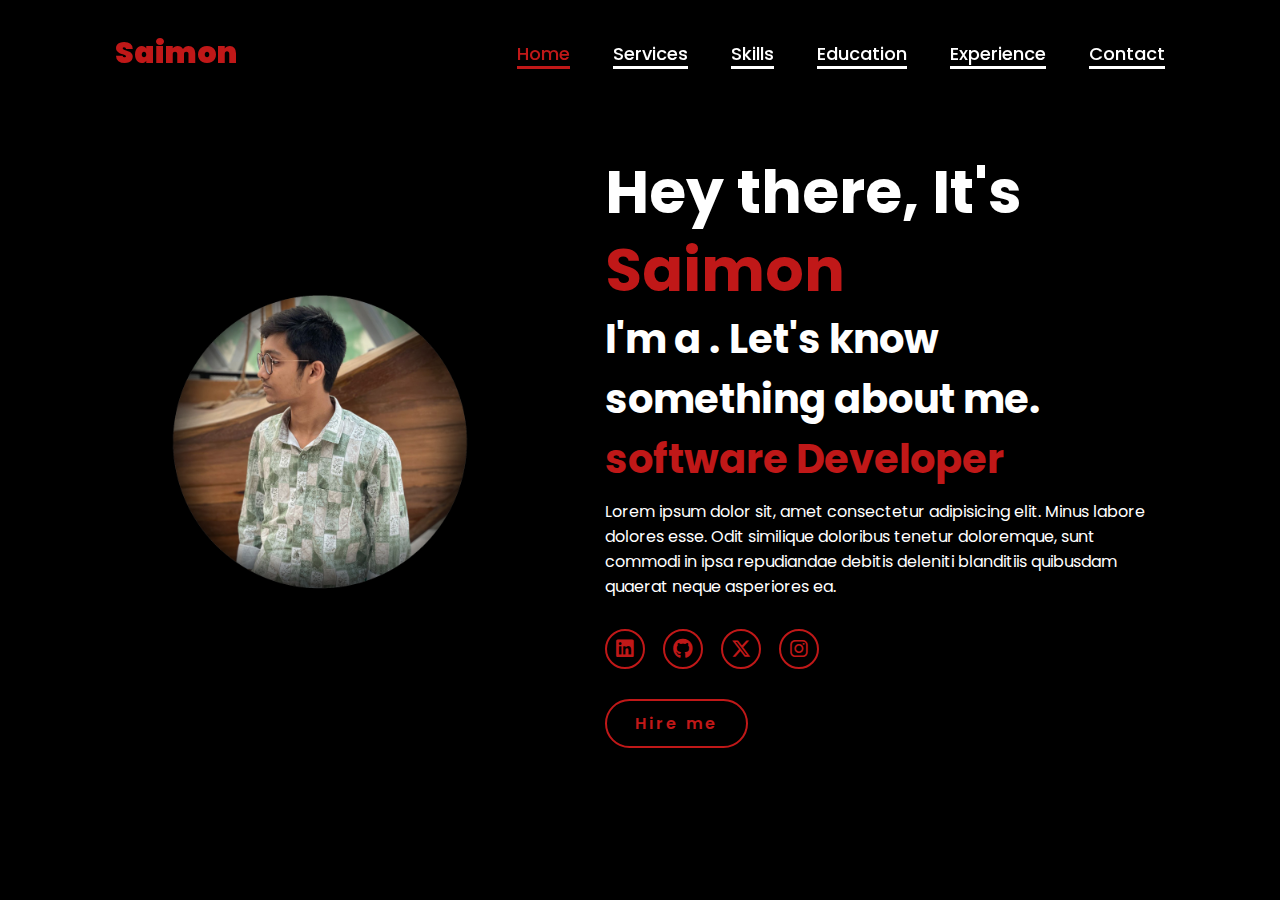
==== portfolio.html @ 71f5199e "Add files via upload" ====
<!DOCTYPE html>
<html lang="en">
<head>
    <meta charset="UTF-8">
    <meta name="viewport" content="width=device-width, initial-scale=1.0">
    <link rel="stylesheet" href="https://cdnjs.cloudflare.com/ajax/libs/font-awesome/6.5.2/css/all.min.css">
    <link rel="stylesheet" href="style.css">
    <title>Portfolio Website</title>
</head>
<body>
    <header>
        <a href="#" class="logo">Saimon</a>

        <nav>
            <a href="#" class="active"> Home</a>
            <a href="#" >Services</a>
            <a href="#" >Skills</a>
            <a href="#" >Education</a>
            <a href="#" >Experience</a>
            <a href="#" >Contact</a>
        </nav>
    </header>
    <section class="home">
        <div class="home-img">
            <img src="saimon.png" alt="">
        </div>
        <div class="home-content">
            <h1>Hey there, It's <span>Saimon</span></h1>
            <h3 class="typing-text">I'm a . Let's know something about me. <span></span></h3>
            <p>Lorem ipsum dolor sit, amet consectetur adipisicing elit. Minus labore dolores esse. Odit similique doloribus tenetur doloremque, sunt commodi in ipsa repudiandae debitis deleniti blanditiis quibusdam quaerat neque asperiores ea.</p>
            <div class="social-icons">
                <a href="#"><i class="fa-brands fa-linkedin"></i></a>
                <a href="#"><i class="fa-brands fa-github"></i></a>
                <a href="#"><i class="fa-brands fa-x-twitter"></i></a>
                <a href="#"><i class="fa-brands fa-instagram"></i></a>
            </div>
            <a href="#" class="btn">Hire me</a>
        </div>
    </section>
</body>
</html>
---- style.css ----
@import url('https://fonts.googleapis.com/css2?family=Poppins:wght@100;200;300;400;500;600&display=swap');

*{
    margin: 0;
    padding: 0;
    box-sizing: border-box;
    text-decoration: none;
    border: none;
    outline: none;
    font-family: 'Poppins', sans-serif;
}

html{
    font-size: 62.5%;
}

body{
    width: 100%;
    height: 100vh;
    overflow-x: hidden;
    background-color: black;
    color: white;
}

header{
    margin-top: 20px;
    position: fixed;
    top: 0;
    left: 0;
    width: 100%;
    padding: 1rem 9%;
    background-color: transparent;
    filter: drop-shadow(10px);
    display: flex;
    justify-content: space-between;
    align-items: center;
    z-index: 100;
}

.logo{
    font-size: 3rem;
    color: #c01818;
    font-weight: 1000;
    cursor: pointer;
    transition: 0.4s ease;
}

.logo:hover{
    transform: scale(1.1);
}

nav a{
    font-size: 1.8rem;
    color: rgb(255, 255, 255);
    margin-left: 4rem;
    font-weight: 500;
    transition: 0.3s ease;
    border-bottom: 3px solid ;
}

nav a:hover,
nav a.active{
    color: #c01818;
    border-bottom: 3px solid #c01818;
}

@media(max-width:995px){
    nav{
        position: absolute;
        display: none;
        top: 0;
        right: 0;
        width: 40%;
        border-left: 3px solid #c01818;
        border-bottom: 3px solid #c01818;
        border-bottom-left-radius: 2rem;
        padding: 1rem solid;
        background-color: #161616;
        border-top: 0.1rem solid rgba(0,0,0,0.1);
    }

    nav.active{
        display: block;
    }

    nav a{
        display: block;
        font-size: 2rem;
        margin: 3rem 0;
    }

    nav a:hover,
    nav a.active{
        padding: 1rem;
        border-radius: 0.5rem;
        border-bottom: 0.5rem solid #c01818;
    }
}

section{
    min-height: 100vh;
    padding: 5rem 9% 5rem;
}

.home{
    display: flex;
    justify-content: center;
    align-items: center;
    gap: 8rem;
    background-color: black;
}

.home .home-content h1{
    font-size: 6rem;
    font-weight: 700;
    line-height: 1.3;
}

span{
    color: #c01818;
}

.home-content h3{
    font-size: 4rem;
    margin-bottom: 1rem;
    font-weight: 700;
}

.home-content p{
    font-size: 1.6rem;
}

.home-img{
    border-radius: 50%;
}

.home-img img{
    position: relative;
    height: 32vw;
    width: 32vw;
    border-radius: 50%;
    box-shadow: 0 0 25px solid #c01818;
    cursor: pointer;
    transition: 0.2s linear;
}

.home-img img:hover{
    font-size: 1.8rem;
    font-weight: 500;
}

.social-icons a{
    display: inline-flex;
    justify-content: center;
    align-items: center;
    width: 4rem;
    height: 4rem;
    background-color: transparent;
    border: 0.2rem solid #c01818;
    font-size: 2rem;
    border-radius: 50%;
    margin: 3rem 1.5rem 3rem 0;
    transition: 0.3s ease;
    color: #c01818;
}

.social-icons a:hover{
    color: black;
    transform: scale(1.3) translateY(-5px);
    background-color: #c01818;
    box-shadow: 0  0 25px #c01818;
}

.btn{
    display: inline-block;
    padding: 1rem 2.8rem;
    background-color: black;
    border-radius: 4rem;
    font-size: 1.6rem;
    color: #c01818;
    letter-spacing: 0.3rem;
    font-weight: 600;
    border: 2px solid #c01818;
    transition: 0.3s ease;
    cursor: pointer;
}

.btn:hover{
    transform: scale3d(1.03);
    background-color: #c01818;
    color: black;
    box-shadow: 0 0 25px #c01818;
}

.typing-text{
    font-size: 34px;
    font-weight: 600;
    min-width: 280px;
}

.typing-text span{
    position: relative;
}

.typing-text span::before{
    content: "software Developer";
    color: #c01818;
    animation: words 20s infinite;
}

.typing-text span::after{
    content: "";
    background-color: black;
    position: absolute;
    width: calc(100% + 8px);
    height: 100%;
    border-left: 3px solid black;
    right: -8;
    animation: cursor 0.6s infinite;
}

@keyframes cursor{
    to{
        border-left: 3px solid #c01818;
    }
}

@keyframes words{
    0%, 20%{
        content: "Web Developer";
    }
    21%, 40%{
        content: "Developer";
    }
    41%, 60%{
        content: "Web Designer";
    }
    61%, 80%{
        content: "Ui/Ux Designer";
    }
    81%, 100%{
        content: "Student";
    }
}

@media (max-width: 1000px){
    .home{
        gap: 4rem;
    }
}

@media(max-width:995px){
    .home{
        flex-direction: column;
        margin: 5rem 4rem;
    }

    .home .home-content h3{
        font-size: 2.5rem;
    }

    .home-content h1{
        font-size: 5rem;
    }

    .home-img img{
        width: 70vw;
        margin-top: 4rem;
    }
}
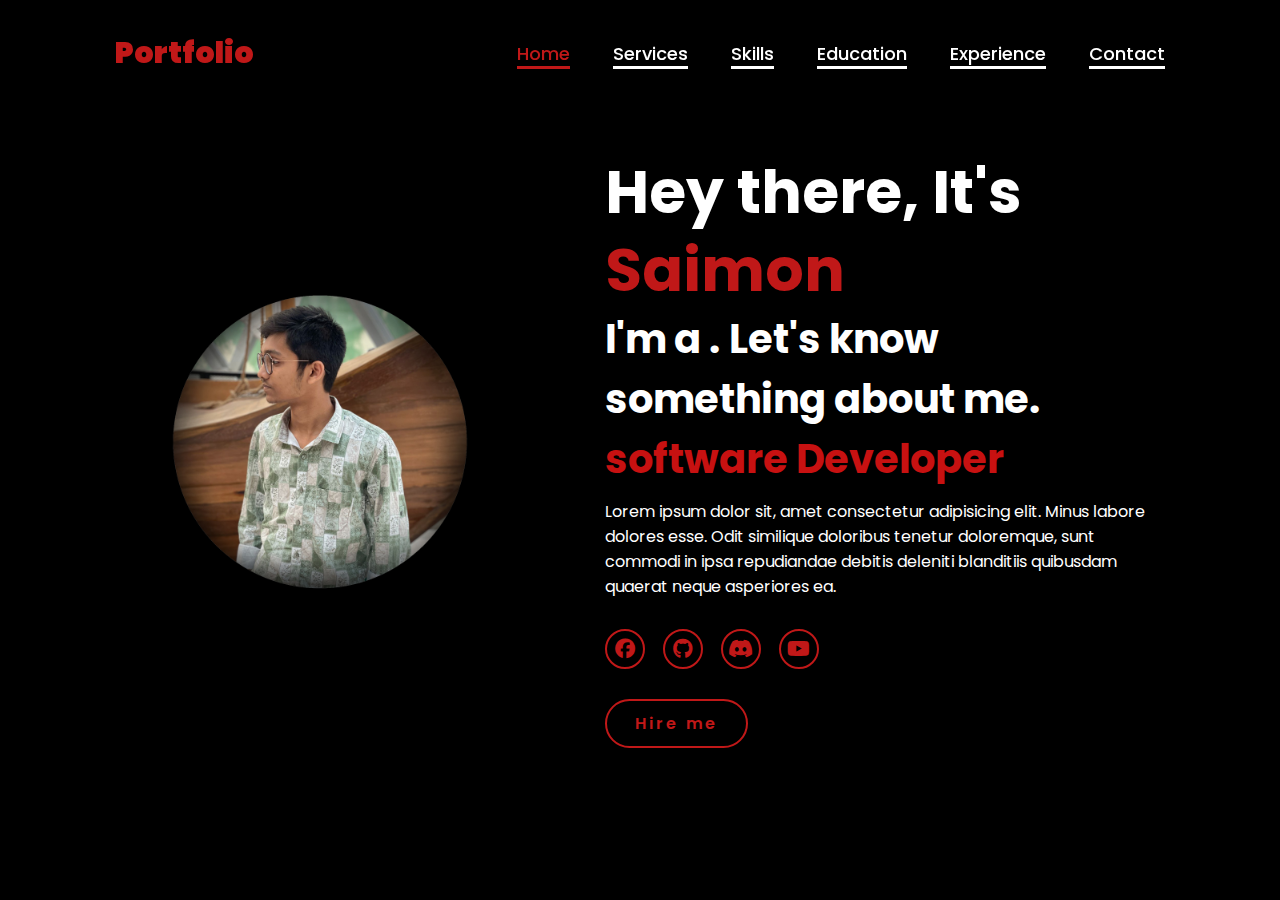
==== commit 84c03939: "New" ====
--- a/portfolio.html
+++ b/portfolio.html
@@ -1,41 +1,41 @@
-<!DOCTYPE html>
-<html lang="en">
-<head>
-    <meta charset="UTF-8">
-    <meta name="viewport" content="width=device-width, initial-scale=1.0">
-    <link rel="stylesheet" href="https://cdnjs.cloudflare.com/ajax/libs/font-awesome/6.5.2/css/all.min.css">
-    <link rel="stylesheet" href="style.css">
-    <title>Portfolio Website</title>
-</head>
-<body>
-    <header>
-        <a href="#" class="logo">Saimon</a>
-
-        <nav>
-            <a href="#" class="active"> Home</a>
-            <a href="#" >Services</a>
-            <a href="#" >Skills</a>
-            <a href="#" >Education</a>
-            <a href="#" >Experience</a>
-            <a href="#" >Contact</a>
-        </nav>
-    </header>
-    <section class="home">
-        <div class="home-img">
-            <img src="saimon.png" alt="">
-        </div>
-        <div class="home-content">
-            <h1>Hey there, It's <span>Saimon</span></h1>
-            <h3 class="typing-text">I'm a . Let's know something about me. <span></span></h3>
-            <p>Lorem ipsum dolor sit, amet consectetur adipisicing elit. Minus labore dolores esse. Odit similique doloribus tenetur doloremque, sunt commodi in ipsa repudiandae debitis deleniti blanditiis quibusdam quaerat neque asperiores ea.</p>
-            <div class="social-icons">
-                <a href="#"><i class="fa-brands fa-linkedin"></i></a>
-                <a href="#"><i class="fa-brands fa-github"></i></a>
-                <a href="#"><i class="fa-brands fa-x-twitter"></i></a>
-                <a href="#"><i class="fa-brands fa-instagram"></i></a>
-            </div>
-            <a href="#" class="btn">Hire me</a>
-        </div>
-    </section>
-</body>
+<!DOCTYPE html>
+<html lang="en">
+<head>
+    <meta charset="UTF-8">
+    <meta name="viewport" content="width=device-width, initial-scale=1.0">
+    <link rel="stylesheet" href="https://cdnjs.cloudflare.com/ajax/libs/font-awesome/6.5.2/css/all.min.css">
+    <link rel="stylesheet" href="style.css">
+    <title>Portfolio Website</title>
+</head>
+<body>
+    <header>
+        <a href="#" class="logo">Portfolio</a>
+
+        <nav>
+            <a href="#" class="active"> Home</a>
+            <a href="#" >Services</a>
+            <a href="#" >Skills</a>
+            <a href="#" >Education</a>
+            <a href="#" >Experience</a>
+            <a href="#" >Contact</a>
+        </nav>
+    </header>
+    <section class="home">
+        <div class="home-img">
+            <img src="saimon.png" alt="">
+        </div>
+        <div class="home-content">
+            <h1>Hey there, It's <span>Saimon</span></h1>
+            <h3 class="typing-text">I'm a . Let's know something about me. <span></span></h3>
+            <p>Lorem ipsum dolor sit, amet consectetur adipisicing elit. Minus labore dolores esse. Odit similique doloribus tenetur doloremque, sunt commodi in ipsa repudiandae debitis deleniti blanditiis quibusdam quaerat neque asperiores ea.</p>
+            <div class="social-icons">
+                <a href="https://www.facebook.com/saimon.hossain.9615566/"><i class="fa-brands fa-facebook"></i></a>
+                <a href="https://github.com/saimon-39"><i class="fa-brands fa-github"></i></a>
+                <a href="https://discord.gg/WP5tjczYh3"><i class="fa-brands fa-discord"></i></a>
+                <a href="https://www.youtube.com/@essentialgamer9039"><i class="fa-brands fa-youtube"></i></a>
+            </div>
+            <a href="#" class="btn">Hire me</a>
+        </div>
+    </section>
+</body>
 </html>--- a/style.css
+++ b/style.css
@@ -1,270 +1,271 @@
-@import url('https://fonts.googleapis.com/css2?family=Poppins:wght@100;200;300;400;500;600&display=swap');
-
-*{
-    margin: 0;
-    padding: 0;
-    box-sizing: border-box;
-    text-decoration: none;
-    border: none;
-    outline: none;
-    font-family: 'Poppins', sans-serif;
-}
-
-html{
-    font-size: 62.5%;
-}
-
-body{
-    width: 100%;
-    height: 100vh;
-    overflow-x: hidden;
-    background-color: black;
-    color: white;
-}
-
-header{
-    margin-top: 20px;
-    position: fixed;
-    top: 0;
-    left: 0;
-    width: 100%;
-    padding: 1rem 9%;
-    background-color: transparent;
-    filter: drop-shadow(10px);
-    display: flex;
-    justify-content: space-between;
-    align-items: center;
-    z-index: 100;
-}
-
-.logo{
-    font-size: 3rem;
-    color: #c01818;
-    font-weight: 1000;
-    cursor: pointer;
-    transition: 0.4s ease;
-}
-
-.logo:hover{
-    transform: scale(1.1);
-}
-
-nav a{
-    font-size: 1.8rem;
-    color: rgb(255, 255, 255);
-    margin-left: 4rem;
-    font-weight: 500;
-    transition: 0.3s ease;
-    border-bottom: 3px solid ;
-}
-
-nav a:hover,
-nav a.active{
-    color: #c01818;
-    border-bottom: 3px solid #c01818;
-}
-
-@media(max-width:995px){
-    nav{
-        position: absolute;
-        display: none;
-        top: 0;
-        right: 0;
-        width: 40%;
-        border-left: 3px solid #c01818;
-        border-bottom: 3px solid #c01818;
-        border-bottom-left-radius: 2rem;
-        padding: 1rem solid;
-        background-color: #161616;
-        border-top: 0.1rem solid rgba(0,0,0,0.1);
-    }
-
-    nav.active{
-        display: block;
-    }
-
-    nav a{
-        display: block;
-        font-size: 2rem;
-        margin: 3rem 0;
-    }
-
-    nav a:hover,
-    nav a.active{
-        padding: 1rem;
-        border-radius: 0.5rem;
-        border-bottom: 0.5rem solid #c01818;
-    }
-}
-
-section{
-    min-height: 100vh;
-    padding: 5rem 9% 5rem;
-}
-
-.home{
-    display: flex;
-    justify-content: center;
-    align-items: center;
-    gap: 8rem;
-    background-color: black;
-}
-
-.home .home-content h1{
-    font-size: 6rem;
-    font-weight: 700;
-    line-height: 1.3;
-}
-
-span{
-    color: #c01818;
-}
-
-.home-content h3{
-    font-size: 4rem;
-    margin-bottom: 1rem;
-    font-weight: 700;
-}
-
-.home-content p{
-    font-size: 1.6rem;
-}
-
-.home-img{
-    border-radius: 50%;
-}
-
-.home-img img{
-    position: relative;
-    height: 32vw;
-    width: 32vw;
-    border-radius: 50%;
-    box-shadow: 0 0 25px solid #c01818;
-    cursor: pointer;
-    transition: 0.2s linear;
-}
-
-.home-img img:hover{
-    font-size: 1.8rem;
-    font-weight: 500;
-}
-
-.social-icons a{
-    display: inline-flex;
-    justify-content: center;
-    align-items: center;
-    width: 4rem;
-    height: 4rem;
-    background-color: transparent;
-    border: 0.2rem solid #c01818;
-    font-size: 2rem;
-    border-radius: 50%;
-    margin: 3rem 1.5rem 3rem 0;
-    transition: 0.3s ease;
-    color: #c01818;
-}
-
-.social-icons a:hover{
-    color: black;
-    transform: scale(1.3) translateY(-5px);
-    background-color: #c01818;
-    box-shadow: 0  0 25px #c01818;
-}
-
-.btn{
-    display: inline-block;
-    padding: 1rem 2.8rem;
-    background-color: black;
-    border-radius: 4rem;
-    font-size: 1.6rem;
-    color: #c01818;
-    letter-spacing: 0.3rem;
-    font-weight: 600;
-    border: 2px solid #c01818;
-    transition: 0.3s ease;
-    cursor: pointer;
-}
-
-.btn:hover{
-    transform: scale3d(1.03);
-    background-color: #c01818;
-    color: black;
-    box-shadow: 0 0 25px #c01818;
-}
-
-.typing-text{
-    font-size: 34px;
-    font-weight: 600;
-    min-width: 280px;
-}
-
-.typing-text span{
-    position: relative;
-}
-
-.typing-text span::before{
-    content: "software Developer";
-    color: #c01818;
-    animation: words 20s infinite;
-}
-
-.typing-text span::after{
-    content: "";
-    background-color: black;
-    position: absolute;
-    width: calc(100% + 8px);
-    height: 100%;
-    border-left: 3px solid black;
-    right: -8;
-    animation: cursor 0.6s infinite;
-}
-
-@keyframes cursor{
-    to{
-        border-left: 3px solid #c01818;
-    }
-}
-
-@keyframes words{
-    0%, 20%{
-        content: "Web Developer";
-    }
-    21%, 40%{
-        content: "Developer";
-    }
-    41%, 60%{
-        content: "Web Designer";
-    }
-    61%, 80%{
-        content: "Ui/Ux Designer";
-    }
-    81%, 100%{
-        content: "Student";
-    }
-}
-
-@media (max-width: 1000px){
-    .home{
-        gap: 4rem;
-    }
-}
-
-@media(max-width:995px){
-    .home{
-        flex-direction: column;
-        margin: 5rem 4rem;
-    }
-
-    .home .home-content h3{
-        font-size: 2.5rem;
-    }
-
-    .home-content h1{
-        font-size: 5rem;
-    }
-
-    .home-img img{
-        width: 70vw;
-        margin-top: 4rem;
-    }
-}
+@import url('https://fonts.googleapis.com/css2?family=Poppins:wght@100;200;300;400;500;600&display=swap');
+
+*{
+    margin: 0;
+    padding: 0;
+    box-sizing: border-box;
+    text-decoration: none;
+    border: none;
+    outline: none;
+    font-family: 'Poppins', sans-serif;
+}
+
+html{
+    font-size: 62.5%;
+}
+
+body{
+    width: 100%;
+    height: 100vh;
+    overflow-x: hidden;
+    background-color: black;
+    color: white;
+}
+
+header{
+    margin-top: 20px;
+    position: fixed;
+    top: 0;
+    left: 0;
+    width: 100%;
+    padding: 1rem 9%;
+    background-color: transparent;
+    filter: drop-shadow(10px);
+    display: flex;
+    justify-content: space-between;
+    align-items: center;
+    z-index: 100;
+}
+
+.logo{
+    font-size: 3rem;
+    color: #c01818;
+    font-weight: 1000;
+    cursor: pointer;
+    transition: 0.4s ease;
+}
+
+.logo:hover{
+    transform: scale(1.1);
+}
+
+nav a{
+    font-size: 1.8rem;
+    color: rgb(255, 255, 255);
+    margin-left: 4rem;
+    font-weight: 500;
+    transition: 0.3s ease;
+    border-bottom: 3px solid ;
+}
+
+nav a:hover,
+nav a.active{
+    color: #c01818;
+    border-bottom: 3px solid #c01818;
+}
+
+@media(max-width:995px){
+    nav{
+        position: absolute;
+        display: none;
+        top: 0;
+        right: 0;
+        width: 40%;
+        border-left: 3px solid #c01818;
+        border-bottom: 3px solid #c01818;
+        border-bottom-left-radius: 2rem;
+        padding: 1rem solid;
+        background-color: #161616;
+        border-top: 0.1rem solid rgba(0,0,0,0.1);
+    }
+
+    nav.active{
+        display: block;
+    }
+
+    nav a{
+        display: block;
+        font-size: 2rem;
+        margin: 3rem 0;
+    }
+
+    nav a:hover,
+    nav a.active{
+        padding: 1rem;
+        border-radius: 0.5rem;
+        border-bottom: 0.5rem solid #c01818;
+    }
+}
+
+section{
+    min-height: 100vh;
+    padding: 5rem 9% 5rem;
+}
+
+.home{
+    display: flex;
+    justify-content: center;
+    align-items: center;
+    gap: 8rem;
+    background-color: black;
+}
+
+.home .home-content h1{
+    font-size: 6rem;
+    font-weight: 700;
+    line-height: 1.3;
+}
+
+span{
+    color: #c01818;
+}
+
+.home-content h3{
+    font-size: 4rem;
+    margin-bottom: 1rem;
+    font-weight: 700;
+}
+
+.home-content p{
+    font-size: 1.6rem;
+}
+
+.home-img{
+    border-radius: 50%;
+}
+
+.home-img img{
+    position: relative;
+    height: 32vw;
+    width: 32vw;
+    border-radius: 50%;
+    box-shadow: 0 0 25px solid #c01818;
+    cursor: pointer;
+    transition: 0.2s linear;
+}
+
+.home-img img:hover{
+    font-size: 1.8rem;
+    font-weight: 500;
+}
+
+.social-icons a{
+    display: inline-flex;
+    justify-content: center;
+    align-items: center;
+    width: 4rem;
+    height: 4rem;
+    background-color: transparent;
+    border: 0.2rem solid #c01818;
+    font-size: 2rem;
+    border-radius: 50%;
+    margin: 3rem 1.5rem 3rem 0;
+    transition: 0.3s ease;
+    color: #c01818;
+}
+
+.social-icons a:hover{
+    color: black;
+    transform: scale(1.3) translateY(-5px);
+    background-color: #c01818;
+    box-shadow: 0  0 25px #c01818;
+}
+
+.btn{
+    display: inline-block;
+    padding: 1rem 2.8rem;
+    background-color: black;
+    border-radius: 4rem;
+    font-size: 1.6rem;
+    color: #c01818;
+    letter-spacing: 0.3rem;
+    font-weight: 600;
+    border: 2px solid #c01818;
+    transition: 0.3s ease;
+    cursor: pointer;
+}
+
+.btn:hover{
+    transform: scale3d(1.03);
+    background-color: #c01818;
+    color: rgb(255, 255, 255);
+    box-shadow: 0 0 25px #c01818;
+
+}
+
+.typing-text{
+    font-size: 34px;
+    font-weight: 600;
+    min-width: 280px;
+}
+
+.typing-text span{
+    position: relative;
+}
+
+.typing-text span::before{
+    content: "software Developer";
+    color: #c71111;
+    animation: words 20s infinite;
+}
+
+.typing-text span::after{
+    content: "";
+    background-color: rgb(0, 0, 0);
+    position: absolute;
+    width: calc(100% + 8px);
+    height: 100%;
+    border-left: 3px solid rgb(0, 0, 0);
+    right: -8;
+    animation: cursor 0.6s infinite;
+}
+
+@keyframes cursor{
+    to{
+        border-left: 3px solid #c01818;
+    }
+}
+
+@keyframes words{
+    0%, 20%{
+        content: "Web Developer";
+    }
+    21%, 40%{
+        content: "Developer";
+    }
+    41%, 60%{
+        content: "Web Designer";
+    }
+    61%, 80%{
+        content: "Ui/Ux Designer";
+    }
+    81%, 100%{
+        content: "Student";
+    }
+}
+
+@media (max-width: 1000px){
+    .home{
+        gap: 4rem;
+    }
+}
+
+@media(max-width:995px){
+    .home{
+        flex-direction: column;
+        margin: 5rem 4rem;
+    }
+
+    .home .home-content h3{
+        font-size: 2.5rem;
+    }
+
+    .home-content h1{
+        font-size: 5rem;
+    }
+
+    .home-img img{
+        width: 70vw;
+        margin-top: 4rem;
+    }
+}
